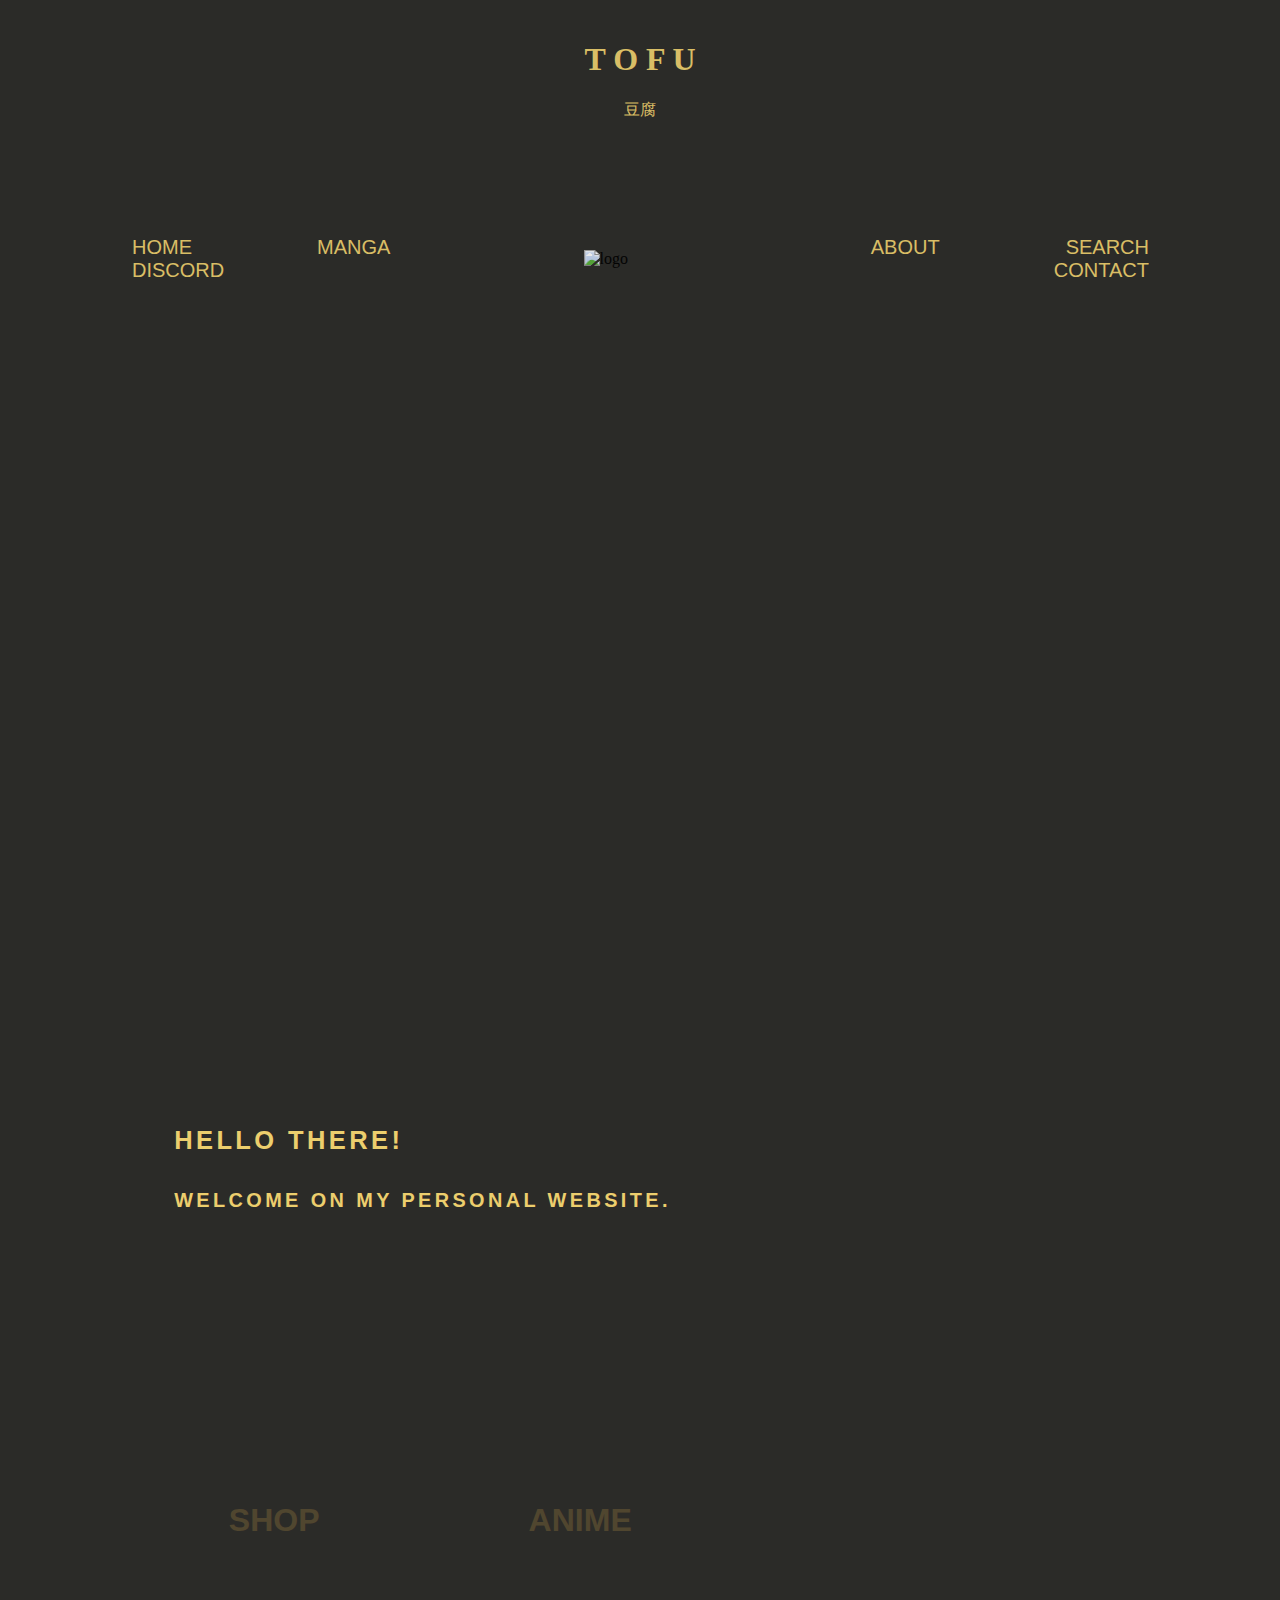
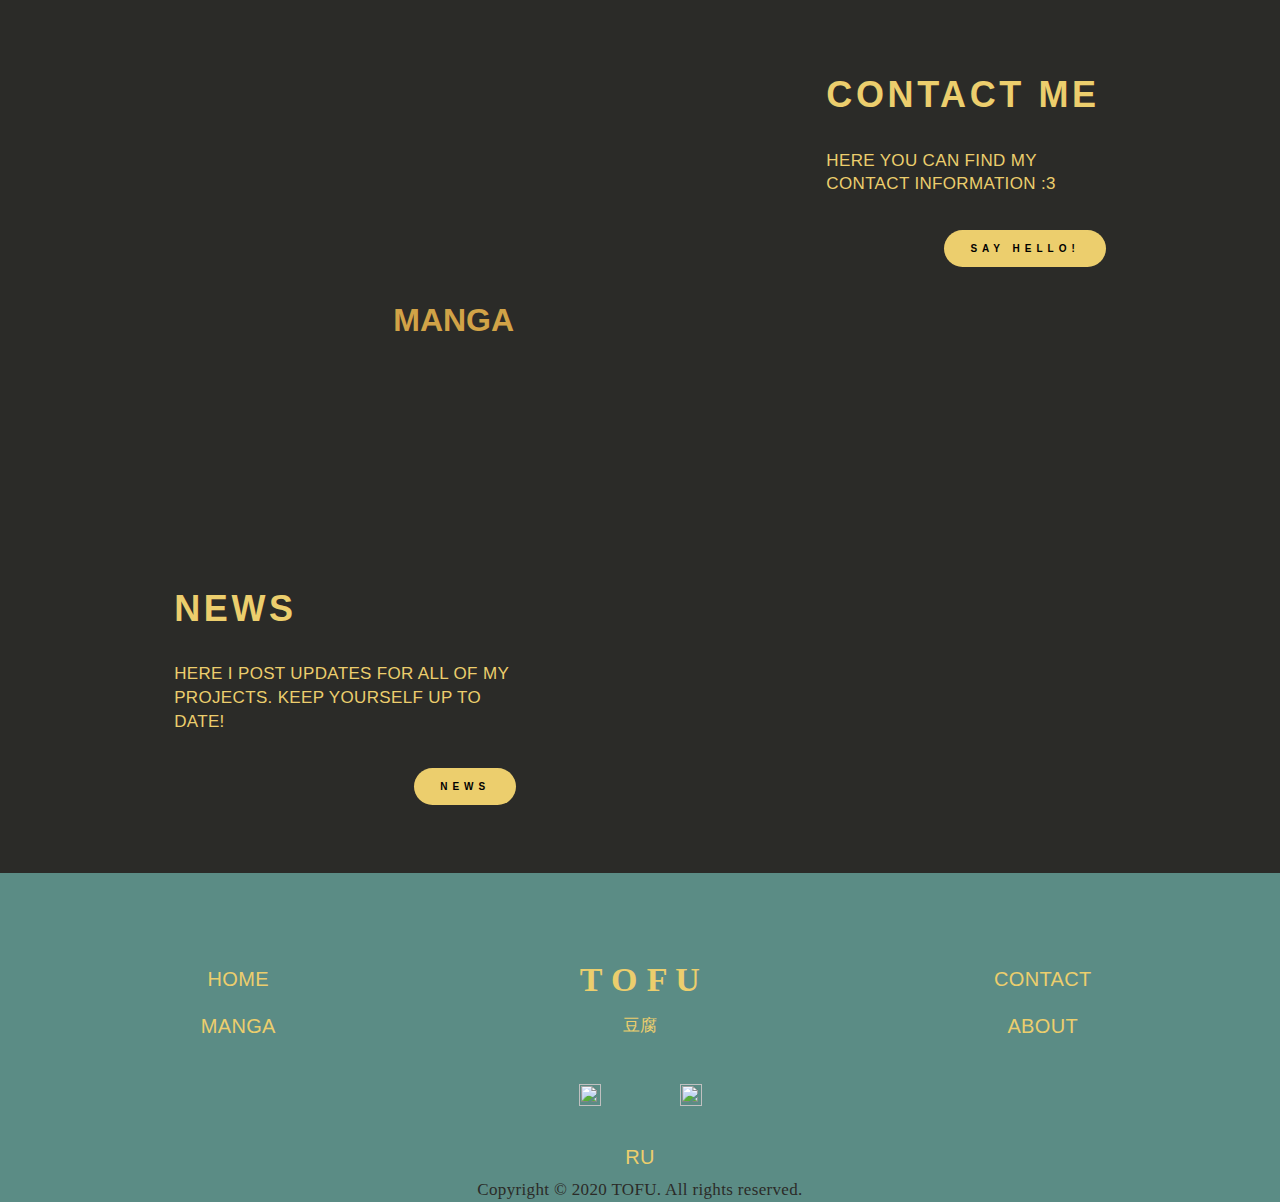
==== index.html @ 50d6ff8f "Add files via upload" ====
<!DOCTYPE html>
<html>
<head>
<meta name="viewport" content="width=device-width, initial-scale=1.0">
<meta http-equiv="content-type" content="text/html; charset=UTF-8">
	<title>tofu</title>
	<link rel="stylesheet" href="styles.css">
</head>
<body>

<div id="mySidebar" class="sidebar">
  <a href="javascript:void(0)" class="closebtn" onclick="closeNav()">&times;</a>
  <a href="#">HOME</a>
  <a href="#">MANGA</a>
  <a href="#">DISCORD</a>
  <a href="#">ABOUT</a>
  <a href="#">SEARCH</a>
</div>


<div class="mobile_nav">
	<div id="main">

	<div class="wrap">
  <button class="openbtn" onclick="openNav()">
  	<div></div>
	<div></div>
	<div></div>
  </button>
  	</div>
	<div class="logo-mobile">
  			<h1 style="margin-top: 0px">T O F U</h1>
			<p style="margin-bottom: 0px">豆腐</p>
		</div>

		<div class="top-right-block"></div>
</div>

<script>

	function openNav() {
	document.getElementById("mySidebar").style.width = "240px";
}

	function closeNav() {
	document.getElementById("mySidebar").style.width = "0";
}
</script>

</div>

<div class="navibar">
	<div class="flex_title">
		<!-- logo title -->
		<div class="logo-title">
	<h1>T O F U</h1>
		<p>豆腐</p>
		</div>
	</div>	

	<header> 
		<nav>
			<ul class="nav_links">
				<div class="nav1">
				<li><a href="#">HOME</a></li>
				<li><a href="#">MANGA</a></li>
				<li><a href="#">DISCORD</a></li>
				</div>
				<img class="logo" src="boi.png" alt="logo">
				<div class="nav2">
				<li><a href="#">ABOUT</a></li>
				<li><a href="#">SEARCH</a></li>
				<li><a href="#">CONTACT</a></li>
				</div>
			</ul>
		</nav>
	</header>

</div>
<div class="page_content">
					<div class="empty_block1">
							&nbsp;
							</div>
	<div class="left_block">
		<div class="greeting">
			<h2> Hello there!</h2>
				<h3>Welcome on my personal website.</h3>
		</div>

			<div class="empty_block2">
			&nbsp;
			</div>

			<div class="thumbnail">
				<div class="thumbnail_1" href="#" target="_blank">
					<h1>SHOP</h1>
				</div>
				<!--Tupoe Govno-->	
				<div class="thumbnail_2" href="#" target="_blank">
					<h1>ANIME</h1>
				</div>
				<a class="thumbnail_3" href="Manga/index.html" target="_blank">
					<h1>MANGA</h1>
				</a>
				<!--Tupogo Govna-->
			</div>

			<div class="empty_block5">
					&nbsp;
			</div>

			<div class="updates">
				<h2> News </h2>
					<p> Here i post updates for all of my projects. Keep yourself up to date! </p>
					<div class="btn">

			<button>news</button>
					</div>
			</div>

	</div>
			<div class="empty_block3">
					&nbsp;
			</div>

	<div class="right_block">
			<iframe src="https://discordapp.com/widget?id=584447614976655401&theme=dark" class="discord"
			width="350" height="500" allowtransparency="true" frameborder="0"></iframe>
		<div class="contact">
			<h2> Contact me </h2>
				<p>Here you can find my contact information :3</p>

			<div class="cta">

			<button>say hello!</button>

			</div>
		</div>
	</div>
					<div class="empty_block4">
							&nbsp;
							</div>
</div>

<footer class="bottom">
	<div class="footer_nav1">
		<div class="footer_nav1-block-content">
			<h3 style="white-space: pre-wrap;"><a href="#">HOME</a>
				<br><a href="#">MANGA</a>
			</h3>
		</div>
	</div>

	<div class="footer_nav2">
		<div class="footer_nav2-block-content">
			<h3 style="white-space: pre-wrap;"><a href="#">CONTACT</a>
				<br><a href="#">ABOUT</a>
			</h3>
		</div>
	</div>

	<div class="footer-logo-container">
		<div class="footer-logo-title">
			<h1>T O F U</h1>
				<p>豆腐</p>
		</div>
	</div>

	<div class="soc_nets">
		<a href="https://twitter.com/rek1ast" target="_blank">
			<img class="twitter" src="twitter-hover.svg">
		</a>
		<a href="https://vk.com/iddvachuyu" target="_blank">
			<img class="vk" src="vk-hover.svg">
		</a>
	</div>
	<a href="indexRU.html" class="lang">RU</a>

	<div class="copyright-column">
		<p> Copyright © 2020 TOFU. All rights reserved.</p>

	
</footer>

</body>
</html>
---- styles.css ----
body, html{
	box-sizing: border-box;
	margin: 0 ;
	padding: 0;
	background-color: #2b2b28;
}

.mobile_nav{
	position: fixed;
	top: 0;
	left: 0;
	width: 100%;
	z-index: 1;
	background-color: #2b2b28;

}

@media screen and (min-width: 800px){
	.mobile_nav{
		display: none;
	}
}

#main{
	padding: 8px 12px;
	display: flex;
}

.openbtn div{
	width: 26px;
	height: 2px;
	background-color: #ecce6d;
	margin-bottom: 6px;
	border-radius: 3px;
}

.logo-mobile{
	padding: 8px;
	display: block;
	color: #ecce6d;
	text-align: center;
	box-sizing: border-box;
	width: 102px;
	min-height: 35px;
	margin-bottom: 0px;
	font-size: 9px;
}

.sidebar {
	height: 100%; /* 100% Full-height */
	width: 0; /* 0 width - change this with JavaScript */
	position: fixed; /* Stay in place */
	z-index: 1001; /* Stay on top */
	top: 0;
	left: 0;
	background-color: #5b8c85; /* Black*/
	overflow-x: hidden; /* Disable horizontal scroll */
	padding-top: 60px; /* Place content 60px from the top */
	transition: 0.7s; /* 0.5 second transition effect to slide in the sidebar */
}

.sidebar a {
	padding: 8px;
	text-decoration: none;
	font-size: 25px;
	color: #ecce6d;
	display: block;
	transition: 0.3s;
}

.sidebar a:hover {
	color: #b0a160;
}
.burger-icon{
	width: 24px;
	height: 18px;
}

.wrap {
	text-align: left;
	display: flex;
	background-color: #2b2b28;
	color: #ecce6d;
	border: none;
	justify-content: flex-start;
	height: 34px;
	margin: auto 0;
	flex:1;
}

.openbtn {
	cursor: pointer;
	background-color: #2b2b28;
	color: #ecce6d;
	padding: 8px;
	border: none;
}

.top-right-block{
	display: flex;
	flex-grow: 1;
	justify-content: flex-end;
}

.openbtn:hover {
  background-color: #434e52;
}

.sidebar .closebtn {
	position: absolute;
	top: 0;
	right: 25px;
	font-size: 36px;
	margin-left: 50px;
}

@media screen and (max-height: 450px) {
	.sidebar {padding-top: 15px;}
	.sidebar a {font-size: 18px;}
}

@media screen and (max-width: 800px){
	header{
		display: none !important;
	}
}

nav{
	width: 100%;
	display: flex;
}

.nav1 {
	max-width: 100%;
	text-align: left;
	flex: 1;
}

.nav1 li, a  {
	font-family: sans-serif;
	font-weight: 500;
	font-size: 16px;
	color: #ecce6d;
	display: inline-flex;
	align-items: center;
	border: 0px solid black;
	margin-left: 30px;
	margin-right: 30px;
	text-align: center;
	text-decoration: none;

}

.nav2{
	text-align: right;
	flex: 1;
}

.nav2 li, a  {
	font-family: sans-serif;
	font-weight: 500;
	font-size: 20px;
	display: ;
	border: 0px solid black;
	margin-left: 30px;
	margin-right: 30px;
	text-align: center;
	text-decoration: none;
	margin-left: 31px;
}


.logo-title {
	color:#ecce6d;
	border: 0px solid black;
	text-align: center;
	box-sizing: border-box;
	padding-top: 20px;
}

@media screen and (max-width: 800px){
	.logo-title{
		display: none;
	}
}

.flex_title {
	display: flex;
	justify-content: center;
}

header{
	border: 0px solid black;
	background-color: transparent;
	justify-content: center;
	align-items: center;
	height: 200px;
	padding-top: 10px;
	margin-top: 20px;
	display: flex;
	
}


ul.nav_links{
	list-style: none;
    margin-top: 0px;
    padding: 0 71px;
    width: 100%;
    align-items: center;

}


.nav_links li{
display: inline-flex;
}

.nav_links li a {
	transition: all 0.2s ease 0s;
}

.nav_links li a:hover {
	color:#b8e994;
}

.nav_links {
	display: flex;
	justify-content: center;
}

.navibar {
	width: 100%;
	border:0px solid black;
	background-image: url("back.jpg");
	height: 1080px;
	background-size: cover;
	opacity: 0.9;
	background-attachment: fixed;
}

@media screen and (max-width: 800px){
	.navibar{
		background-position: center;
	}
}

.logo {
	width: 113px;
	padding: 0px 10px;
	cursor: pointer;
	border-radius: 100px;
}


.page_content {
	box-sizing: border-box;
	padding: 45px 81px;
	margin-left: auto;
	margin-right: auto;
	max-width: 1700px;
	animation: anim-opacity-full 480ms ease-out;
	display: flex;
	position: relative;
}

@media screen and (max-width: 800px){
	.page_content {
		display: block;
		margin:0 auto;
		padding-left: 17px;
		padding-right: 17px;
	}
}

.empty_block1{
	padding: 17px;
	padding-top: 0px;
	position: relative;
	height: 34px;
	visibility: hidden;
	overflow: hidden;
	width: 96.983px;
}

.left_block {
	float: none !important;
	min-width: 50%;
	animation: anim-opacity-full 480ms ease-out;
	display: block;
	
}

@media screen and (max-width: 800px){
	.left_block{
		min-width: 100%;
		margin: 0 auto;
	}
}



/*Hello there!*/
.greeting{
	position: relative;
	height: auto;
	padding-top: 0px;
	padding-bottom: 17px;
	outline: none;
	transition: box-shadow .2s ease-in-out;
	font-family: Arial,Helvetica,sans-serif;
	font-size: 17px;
	font-weight: 600;
	font-style: normal;
	color: #ecce6d;
	letter-spacing: .2em;
	line-height: 1.8em;
	text-transform: uppercase;
}

@media screen and (max-width: 800px){
	.greeting{
		min-width: 300px;
		hyphens: auto;
		text-align: center;
	}
}

.greeting h2{
	border: 0px solid black;
	margin-bottom: 29.8833px;
	margin-top: 0px;
}

.greeting h3{
	border: 0px solid black;
	margin-top: 15px;
	display: flex;
}

 @media screen and (max-width: 800px){
 	.greeting h3{
 		display: block;
 	}
 }

.empty_block2{
	padding: 17px;
	position: relative;
	height: 34px;
	width: 25%;
	display: flex;
}

.thumbnail {
	font-family: Arial,Helvetica,sans-serif;
	display: flex;
	flex-direction: row;
	flex-wrap: wrap;
	position: relative;
}

@media screen and (max-width: 800px){

	.thumbnail{
		display: block;
		margin: 0 auto;
		
	}
}

.thumbnail_1 {
	width: 200px;
	height: 400px;
	margin-left: 0px !important;
	margin-right: auto;
	background-image: url(shop.jpg);
	background-size: cover;
	box-sizing: border-box;
	opacity: 0.2;
	display: flex;
	justify-content: center;
	align-items: center;
	cursor: pointer;
	color: #e3b04b;
	transition: all 0.3s ease 0s;
	border-radius: 10px;
}

@media screen and (max-width: 800px){
	.thumbnail_1{
		margin-left: auto !important;
	}
}

.thumbnai_1 h1{
	display: flex;
	justify-content: center;
}

/*.thumbnail_1:hover {
	transform:translateZ(0) scale(1.02);
 	box-shadow:0 7px 12px -3px #434e52;
 	opacity: 0.1;
}*/

.thumbnail_2 {
	width: 200px;
	height: 400px;
	background-image: url(anime2.jpg);
	background-size: cover;
	opacity: 0.2;
	display: flex;
	justify-content: center;
	align-items: center;
	cursor: pointer;
	color: #e3b04b;
	transition: all 0.3s ease 0s;
	border-radius: 10px;
	margin-left: auto;
	margin-right: auto;
	
}

/*.thumbnail_2:hover {
	transform:translateZ(0) scale(1.02);
 	box-shadow:0 7px 12px -3px #434e52;
 	opacity: 0.7;
}*/

.thumbnail_3 {
	width: 200px;
	height: 400px;
	background-image: url(manga.jpg);
	background-size: cover;
	opacity: 0.9;
	display: flex;
	justify-content: center;
	align-items: center;
	cursor: pointer;
	color: #e3b04b;
	transition: all 0.3s ease 0s;
	border-radius: 10px;
	margin-left: auto;
	margin-right: auto;
}

.thumbnail_3:hover {
	transform:translateZ(0) scale(1.02);
 	box-shadow:0 7px 12px -3px #434e52;
 	opacity: 0.7;
}

.thumbnail_3 h1{
	font-size: 32px;
}

@media screen and (max-width: 800px){
	.thumbnail_2, .thumbnail_3{
		margin-top: 10px;
	}
}


.updates {
	border:0px solid black;
	padding:17px;
	padding-left: 0px;
	max-width:359px;
	color: #ecce6d;
	text-transform: uppercase;
	transition: box-shadow .2s ease-in-out;
	position: relative;
	height: auto;
	outline: none;
}

@media screen and (max-width: 800px){
	.updates{
		text-align: center;
		padding-right: 0px;
		margin: 0 auto;
	}
}

.updates h2{
	font-family: Arial,Helvetica,sans-serif;
	font-weight: 700;
	font-style: normal;
	font-size: 36px;
	letter-spacing: .1em;
	line-height: 1.3em;
	max-width: 752px;
	text-transform: uppercase;
}

.updates p{
	font-family: Arial,Helvetica,sans-serif;;
	font-weight: 300;
	font-style: normal;
	font-size: 17px;
	letter-spacing: .02em;
	line-height: 1.4em;
	text-decoration: none;
}

.btn button {
	font-family: sans-serif;
	font-size: 10px;
	font-weight: 700;
	font-style: normal;
	text-transform: uppercase;
	letter-spacing: .5em;
	background-color: #ecce6d;
	text-decoration: none;
	padding:13px 26px;
	cursor: pointer;
	border: 0px solid black;
	border-radius: 20px;
	transition: all 0.3s ease 0s;
}

.btn button:hover {
	background-color: #b0a160;
}

.btn{
	padding:17px;
	font-family: Source Sans Pro;
	font-weight: 300;
	font-style: normal;
	font-size: 17px;
	letter-spacing: .02em;
	line-height: 1.4em;
	text-transform: none;
	max-width:359px;
	height: 43px;
	float: right;
}

@media screen and (max-width: 800px){
	.btn{
		float: none;
	}
}

.empty_block3{
	padding: 17px;
	padding-top: 0px;
	position: relative;
	height: 34px;
	visibility: hidden;
	overflow: hidden;
	width: 96.983px;
}

.right_block {
	min-width:25%;
	animation: anim-opacity-full 480ms ease-out;
	display: block;

}

@media screen and (max-width: 800px){
	.right_block {
		min-width: 100%;
		margin: 0 auto;
	}
}

/*contact me*/
.contact {
	border:0px solid black;
	max-width:350px;
	color: #ecce6d;
	margin: 0px auto;
	margin-right: 0px;
	text-transform: uppercase;
	transition: box-shadow .2s ease-in-out;
	position: relative;
	height: auto;
	outline: none;
}

@media screen and (max-width: 800px){
	.contact{
	display: block;
	text-align: center;
	margin-right: auto;
	}
}

.contact h2{
	font-family: Arial,Helvetica,sans-serif;
	font-weight: 700;
	font-style: normal;
	font-size: 36px;
	letter-spacing: .1em;
	line-height: 1.3em;
	text-transform: uppercase;
}

.contact p{
	font-family: Arial,Helvetica,sans-serif;;
	font-weight: 300;
	font-style: normal;
	font-size: 17px;
	letter-spacing: .02em;
	line-height: 1.4em;
	text-decoration: none;
}

.cta button {
	font-family: sans-serif;
	font-size: 10px;
	font-weight: 700;
	font-style: normal;
	text-transform: uppercase;
	letter-spacing: .5em;
	background-color: #ecce6d;
	text-decoration: none;
	padding:13px 26px;
	cursor: pointer;
	border: 0px solid black;
	border-radius: 20px;
	transition: all 0.3s ease 0s;
	
}

.cta button:hover {
	background-color: #b0a160;
}

.cta{
	padding:17px;
	padding-right: 0px;
	font-family: Source Sans Pro;
	font-weight: 300;
	font-style: normal;
	font-size: 17px;
	letter-spacing: .02em;
	line-height: 1.4em;
	text-transform: none;
	max-width:359px;
	height: 43px;
	float: right;
}

@media screen and (max-width: 800px){
	.cta{
		float: none;
		padding-right: 17px;
	}
}

/*ds wiget*/
.discord{
	padding-bottom: 17px;
	display: block;
	margin: 0 auto;
	margin-right: 0px;
}

@media screen and (max-width: 800px){
	.discord{
		display: block;
		padding: 0px;
		margin: 0 auto;
		max-width: 300px;
	}
}

.empty_block4{
	padding: 17px;
	padding-top: 0px;
	position: relative;
	height: 34px;
	visibility: hidden;
	overflow: hidden;
	width: 96.983px;
}

.bottom{
	border: 0px solid black;
	font-family: Source Sans Pro;
	font-weight: 300;
	font-style: normal;
	text-decoration: none;
	font-size: 17px;
	letter-spacing: .02em;
	line-height: 1.4em;
	text-transform: none;
	padding: 75px 81px;
	padding-bottom: unset;
	margin: 0 auto;
	min-height: 200px;
	background-color: #5b8c85;
	display: block;
}

.footer_nav1{
	border: 0px solid black;
	width: 25%;
	height: 100%;
	float: left;
	padding: 0px 17px 0px 17px;

}

@media screen and (max-width: 800px){
	.footer_nav1{
		float: none;
		width: auto;
	}
}

.footer_nav2{
	justify-content: center;
	border: 0px solid black;
	width: 25%;
	height: 100%;
	float: right;
	padding: 0px 17px 0px 17px;
}

@media screen and (max-width: 800px){
	.footer_nav2{
		float: none;
		width: auto;
	}
}

.footer_nav1-block-content{
	border: 0px solid black;
	display: flex;
	justify-content: center;
	text-align: center;
	transition: all 0.2s ease 0s;
}

.footer_nav2-block-content{
	border: 0px solid black;
	display: flex;
	text-align: center;
	justify-content: center;
	transition: all 0.2s ease 0s;
	
}

.footer_nav1-block-content a:hover{
	opacity: 0.8;
}

.footer_nav2-block-content a:hover{
	opacity: 0.8;
}


.footer-logo-container{
	border: 0px solid black;
	display: flex;
	position: center;
	padding-left: 17px;
	padding-right: 17px;
	justify-content: center;
	height: 136px;
}

.footer-logo-title{
	border: 0px solid black;
	text-align: center;
	min-width:120px;
	box-sizing: border-box;
	color: #ecce6d;
	height:126px;
}

.footer-logo-title h1{
	margin-top: 20px;	
}

.soc_nets{
	display: flex;
	width: 100%;
	align-items: center;
	justify-content: center;
	margin-bottom: 40px;
}

.vk{
	margin-left: 18.4px;
	width: 22px;
	height: 22px;
	cursor: pointer;
	transition: all 0.3s ease 0s;
}

.vk:hover{
	opacity: 0.5;
	}

.twitter{
	width: 22px;
	height: 22px;
	cursor: pointer;
	transition: all 0.3s ease 0s;

}

.twitter:hover{
	opacity: 0.5;
}

.lang{
	max-width: 100%;
	height: 15px;
	cursor: pointer;
	transition: all 0.3s ease 0s;
	display: block;
	margin: 0px;
}

.lang:hover{
	opacity: 0.5;
}

.copyright-column p{
	margin-bottom: 0px !important;
	text-align: center;
	color: #2b2b28;
}
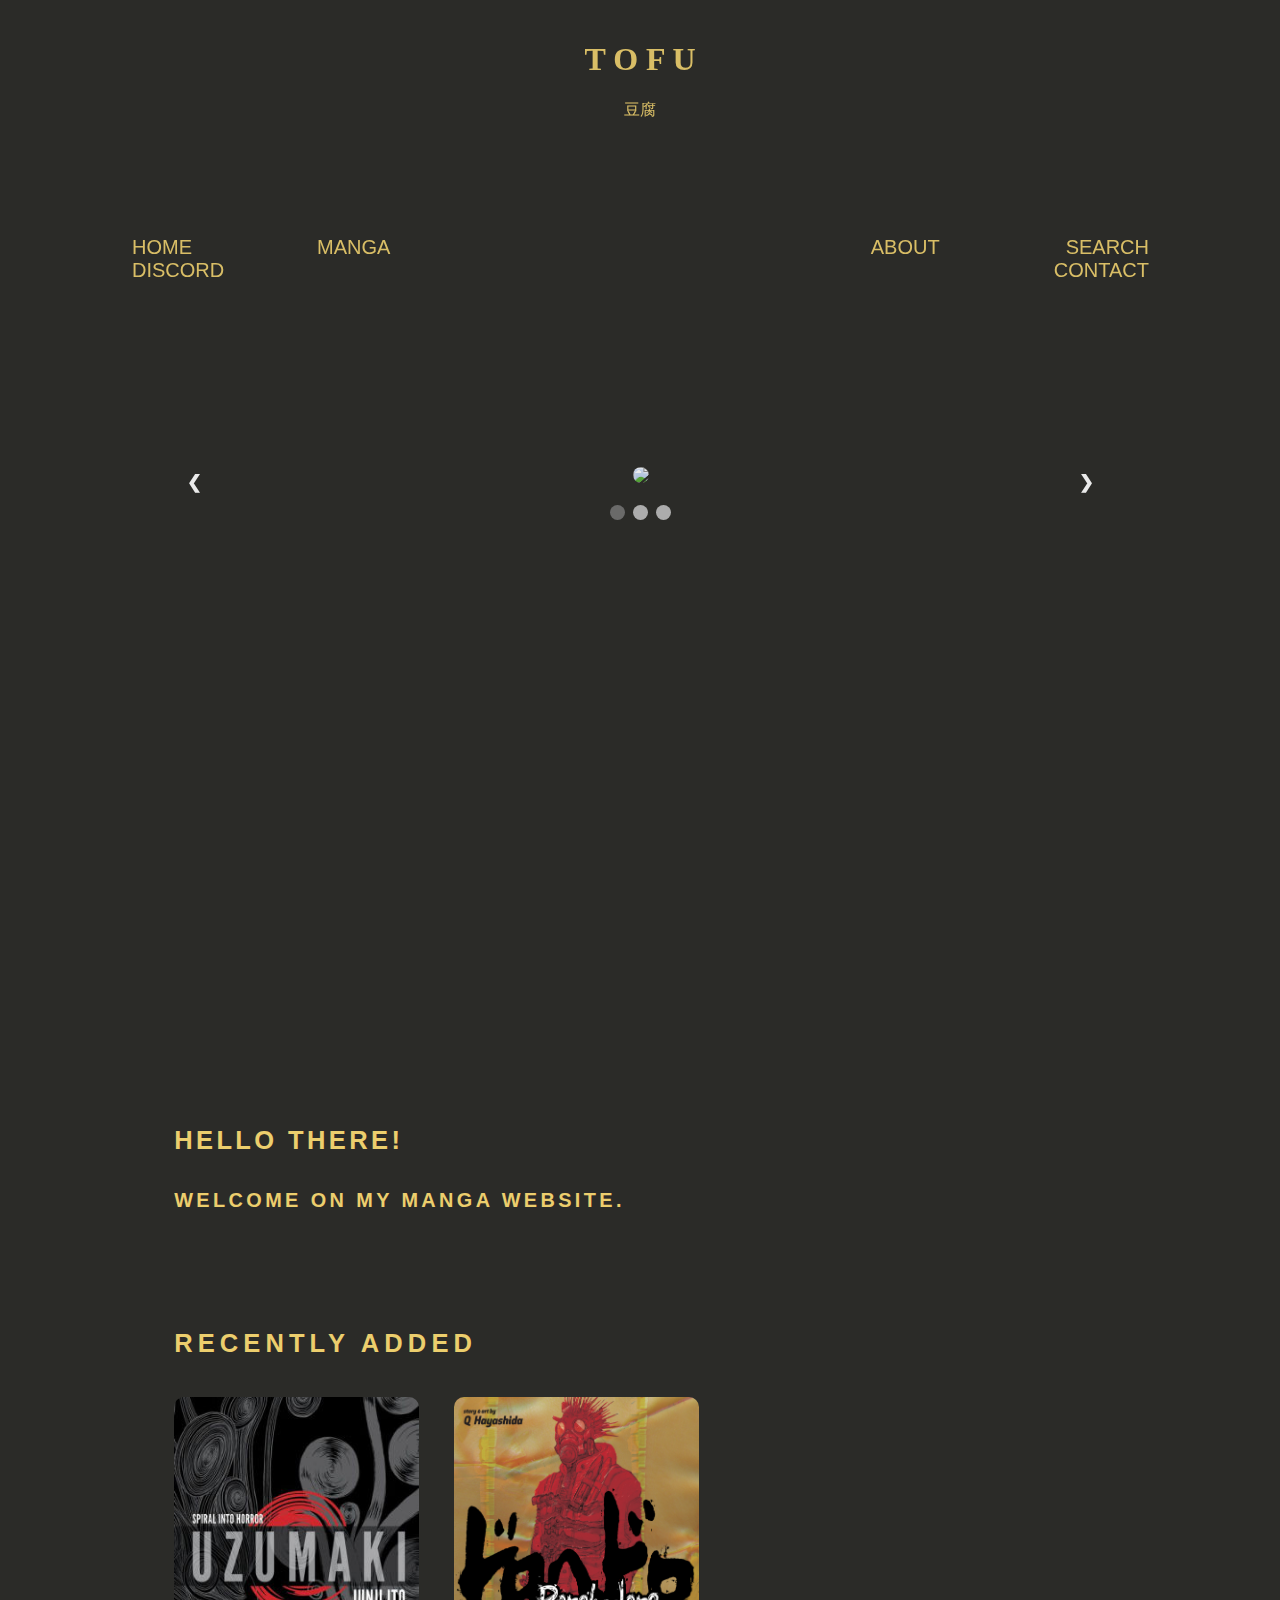
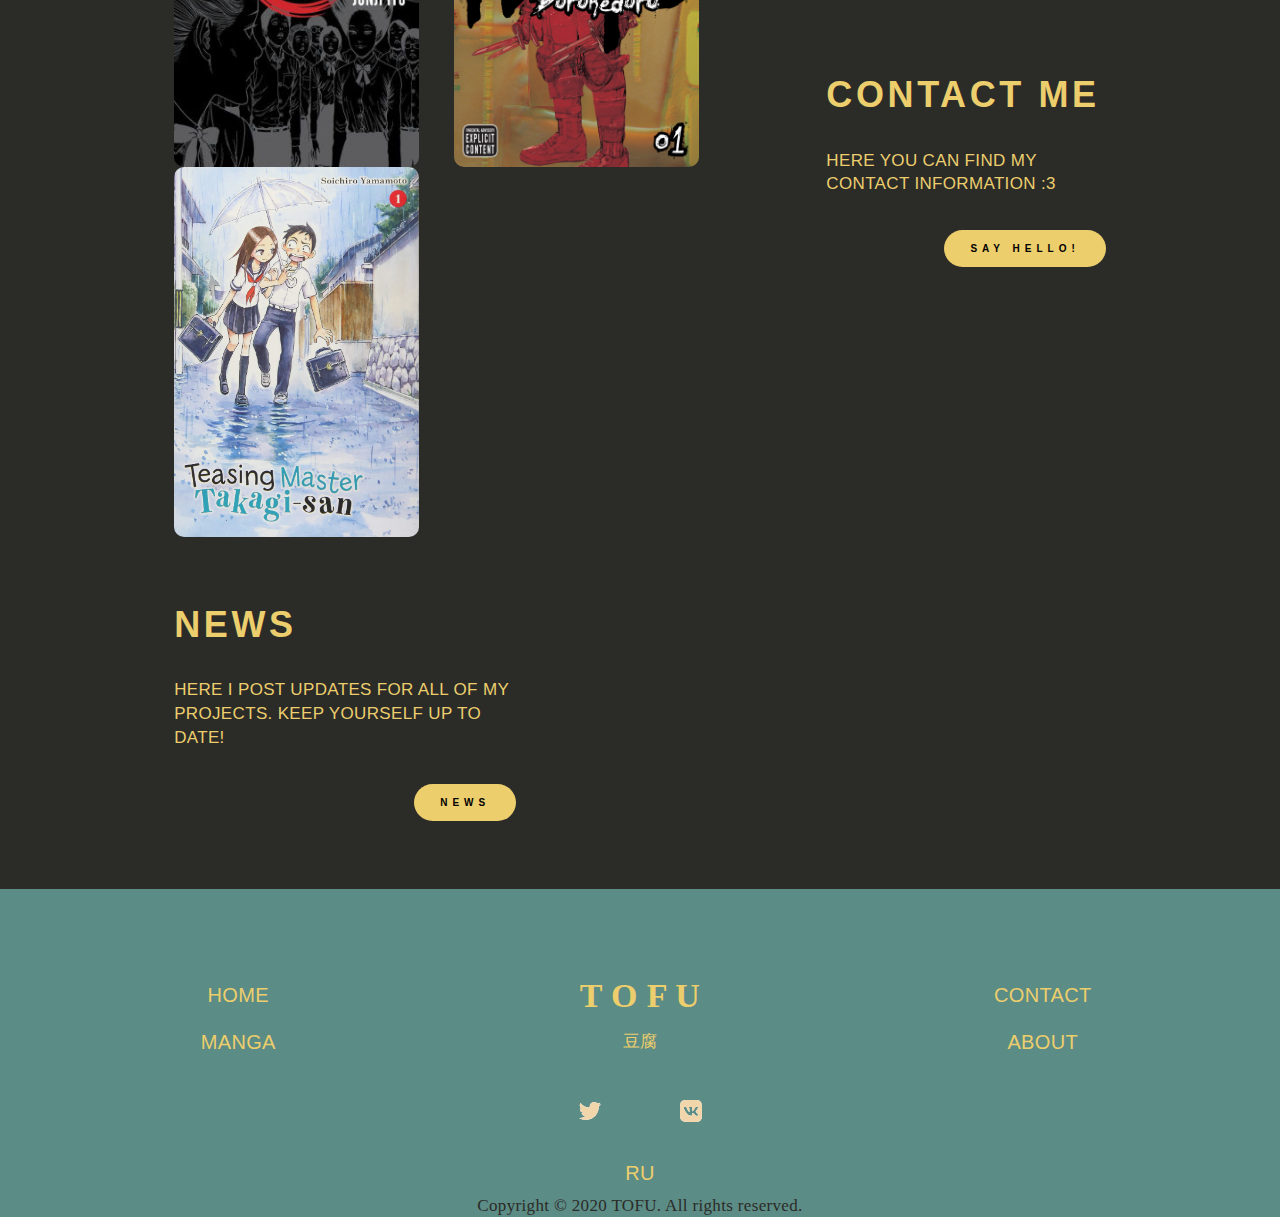
==== commit 51c43964: "Add files via upload" ====
--- a/index.html
+++ b/index.html
@@ -51,11 +51,11 @@
 
 <div class="navibar">
 	<div class="flex_title">
-		<!-- logo title -->
 		<div class="logo-title">
-	<h1>T O F U</h1>
-		<p>豆腐</p>
-		</div>
+					<h1 style="font-size: 32px;">T O F U</h1>
+						<p>豆腐</p>
+				</div>
+				<!-- logo title -->
 	</div>	
 
 	<header> 
@@ -64,9 +64,10 @@
 				<div class="nav1">
 				<li><a href="#">HOME</a></li>
 				<li><a href="#">MANGA</a></li>
-				<li><a href="#">DISCORD</a></li>
+				<li><a href="https://discord.gg/WX7BCY6">DISCORD</a></li>
 				</div>
-				<img class="logo" src="boi.png" alt="logo">
+				
+				<!--<img class="logo" src="boi.png" alt="logo">-->
 				<div class="nav2">
 				<li><a href="#">ABOUT</a></li>
 				<li><a href="#">SEARCH</a></li>
@@ -76,6 +77,34 @@
 		</nav>
 	</header>
 
+			<div class="slideshow-container">
+
+  <!-- Full-width images with number and caption text -->
+  <div class="mySlides fade">
+    <a href="#"><img src="akira.jpg" style="width:100%"></a>
+  </div>
+
+  <div class="mySlides fade">
+    <a href="/Manga/Dorohedoro Vol-1/"><img src="doro.jpg" style="width:100%"></a>
+  </div>
+
+  <div class="mySlides fade">
+    <a href="#"><img src="takagi.jpg" style="width:100%"></a>
+  </div>
+
+  <!-- Next and previous buttons -->
+  <a class="prev" onclick="plusSlides(-1)">&#10094;</a>
+  <a class="next" onclick="plusSlides(1)">&#10095;</a>
+</div>
+<br>
+
+<!-- The dots -->
+<div style="text-align:center">
+  <span class="dot" onclick="currentSlide(1)"></span>
+  <span class="dot" onclick="currentSlide(2)"></span>
+  <span class="dot" onclick="currentSlide(3)"></span>
+</div>
+
 </div>
 <div class="page_content">
 					<div class="empty_block1">
@@ -84,24 +113,29 @@
 	<div class="left_block">
 		<div class="greeting">
 			<h2> Hello there!</h2>
-				<h3>Welcome on my personal website.</h3>
+				<h3>Welcome on my manga website.</h3>
 		</div>
 
 			<div class="empty_block2">
 			&nbsp;
 			</div>
 
+			<h2 class="recent_update"> Recently added </h2>
+
 			<div class="thumbnail">
-				<div class="thumbnail_1" href="#" target="_blank">
-					<h1>SHOP</h1>
-				</div>
+				<a class="thumbnail_new" href="#" target="_blank">
+					<img class="thumbnail_new" src="new/new1.jpg">
+				</a>
+
 				<!--Tupoe Govno-->	
-				<div class="thumbnail_2" href="#" target="_blank">
-					<h1>ANIME</h1>
-				</div>
-				<a class="thumbnail_3" href="Manga/index.html" target="_blank">
-					<h1>MANGA</h1>
+				<a class="thumbnail_new" href="#" target="_blank">
+					<img class="thumbnail_new" src="new/new2.jpg">
 				</a>
+		
+				<a class="thumbnail_new" href="#" target="_blank">
+					<img class="thumbnail_new" src="new/new3.jpg">
+				</a>
+				
 				<!--Tupogo Govna-->
 			</div>
 
@@ -183,4 +217,5 @@
 </footer>
 
 </body>
-</html>+</html>
+<script src="slideshow.js"></script>--- a/styles.css
+++ b/styles.css
@@ -176,6 +176,7 @@
 	text-align: center;
 	box-sizing: border-box;
 	padding-top: 20px;
+
 }
 
 @media screen and (max-width: 800px){
@@ -242,6 +243,97 @@
 @media screen and (max-width: 800px){
 	.navibar{
 		background-position: center;
+		max-height: 800px;
+	}
+}
+
+/* Slideshow container */
+.slideshow-container {
+  max-width: 1000px;
+  position: relative;
+  margin: auto;
+  margin-top: 100px;
+  display: flex;
+
+}
+
+.mySlides img {
+	border-radius: 30px;
+	cursor: pointer;
+}
+
+/* Hide the images by default */
+.mySlides {
+  display: none;
+  max-width: 800px;
+  margin: 0 auto;
+  border-radius: 10px;
+}
+
+/* Next & previous buttons */
+.prev, .next {
+  cursor: pointer;
+  position: absolute;
+  top: 50%;
+  width: auto;
+  margin-top: -22px;
+  padding: 16px;
+  color: white;
+  font-weight: bold;
+  font-size: 18px;
+  transition: 0.6s ease;
+  border-radius: 0 3px 3px 0;
+  user-select: none;
+}
+
+/* Position the "next button" to the right */
+.next {
+  right: 0;
+  border-radius: 3px 0 0 3px;
+}
+
+/* On hover, add a black background color with a little bit see-through */
+.prev:hover, .next:hover {
+  background-color: rgba(0,0,0,0.8);
+}
+
+/* The dots/bullets/indicators */
+.dot {
+  cursor: pointer;
+  height: 15px;
+  width: 15px;
+  margin: 0 2px;
+  background-color: #bbb;
+  border-radius: 50%;
+  display: inline-block;
+  transition: background-color 0.6s ease;
+}
+
+.active, .dot:hover {
+  background-color: #717171;
+}
+
+/* Fading animation */
+.fade {
+  -webkit-animation-name: fade;
+  -webkit-animation-duration: 1.5s;
+  animation-name: fade;
+  animation-duration: 1.5s;
+}
+
+@-webkit-keyframes fade {
+  from {opacity: .4}
+  to {opacity: 1}
+}
+
+@keyframes fade {
+  from {opacity: .4}
+  to {opacity: 1}
+}
+
+@media screen and (max-width: 800px){
+	.slideshow-container{
+		margin-top: 290px;
 	}
 }
 
@@ -344,6 +436,27 @@
  	}
  }
 
+ .recent_update{
+ 	margin-bottom: 29.8833px;
+	margin-top: 0px;
+	font-family: Arial,Helvetica,sans-serif;
+	font-size: 25.5px;
+	font-weight: 600;
+	font-style: normal;
+	color: #ecce6d;
+	letter-spacing: .2em;
+	line-height: 1.8em;
+	text-transform: uppercase;
+
+ }
+
+ @media screen and (max-width: 800px){
+ 	.recent_update{
+ 		display: flex;
+ 		justify-content: center;
+ 	}
+ }
+
 .empty_block2{
 	padding: 17px;
 	position: relative;
@@ -369,15 +482,13 @@
 	}
 }
 
-.thumbnail_1 {
-	width: 200px;
-	height: 400px;
+.thumbnail_new {
+	width: 245px;
+	height: 370px;
 	margin-left: 0px !important;
 	margin-right: auto;
-	background-image: url(shop.jpg);
 	background-size: cover;
 	box-sizing: border-box;
-	opacity: 0.2;
 	display: flex;
 	justify-content: center;
 	align-items: center;
@@ -388,79 +499,16 @@
 }
 
 @media screen and (max-width: 800px){
-	.thumbnail_1{
+	.thumbnail_new{
 		margin-left: auto !important;
-	}
-}
-
-.thumbnai_1 h1{
-	display: flex;
-	justify-content: center;
-}
-
-/*.thumbnail_1:hover {
+		margin-top: 30px;
+	}
+}
+
+.thumbnail_new:hover {
 	transform:translateZ(0) scale(1.02);
  	box-shadow:0 7px 12px -3px #434e52;
- 	opacity: 0.1;
-}*/
-
-.thumbnail_2 {
-	width: 200px;
-	height: 400px;
-	background-image: url(anime2.jpg);
-	background-size: cover;
-	opacity: 0.2;
-	display: flex;
-	justify-content: center;
-	align-items: center;
-	cursor: pointer;
-	color: #e3b04b;
-	transition: all 0.3s ease 0s;
-	border-radius: 10px;
-	margin-left: auto;
-	margin-right: auto;
-	
-}
-
-/*.thumbnail_2:hover {
-	transform:translateZ(0) scale(1.02);
- 	box-shadow:0 7px 12px -3px #434e52;
- 	opacity: 0.7;
-}*/
-
-.thumbnail_3 {
-	width: 200px;
-	height: 400px;
-	background-image: url(manga.jpg);
-	background-size: cover;
-	opacity: 0.9;
-	display: flex;
-	justify-content: center;
-	align-items: center;
-	cursor: pointer;
-	color: #e3b04b;
-	transition: all 0.3s ease 0s;
-	border-radius: 10px;
-	margin-left: auto;
-	margin-right: auto;
-}
-
-.thumbnail_3:hover {
-	transform:translateZ(0) scale(1.02);
- 	box-shadow:0 7px 12px -3px #434e52;
- 	opacity: 0.7;
-}
-
-.thumbnail_3 h1{
-	font-size: 32px;
-}
-
-@media screen and (max-width: 800px){
-	.thumbnail_2, .thumbnail_3{
-		margin-top: 10px;
-	}
-}
-
+}
 
 .updates {
 	border:0px solid black;
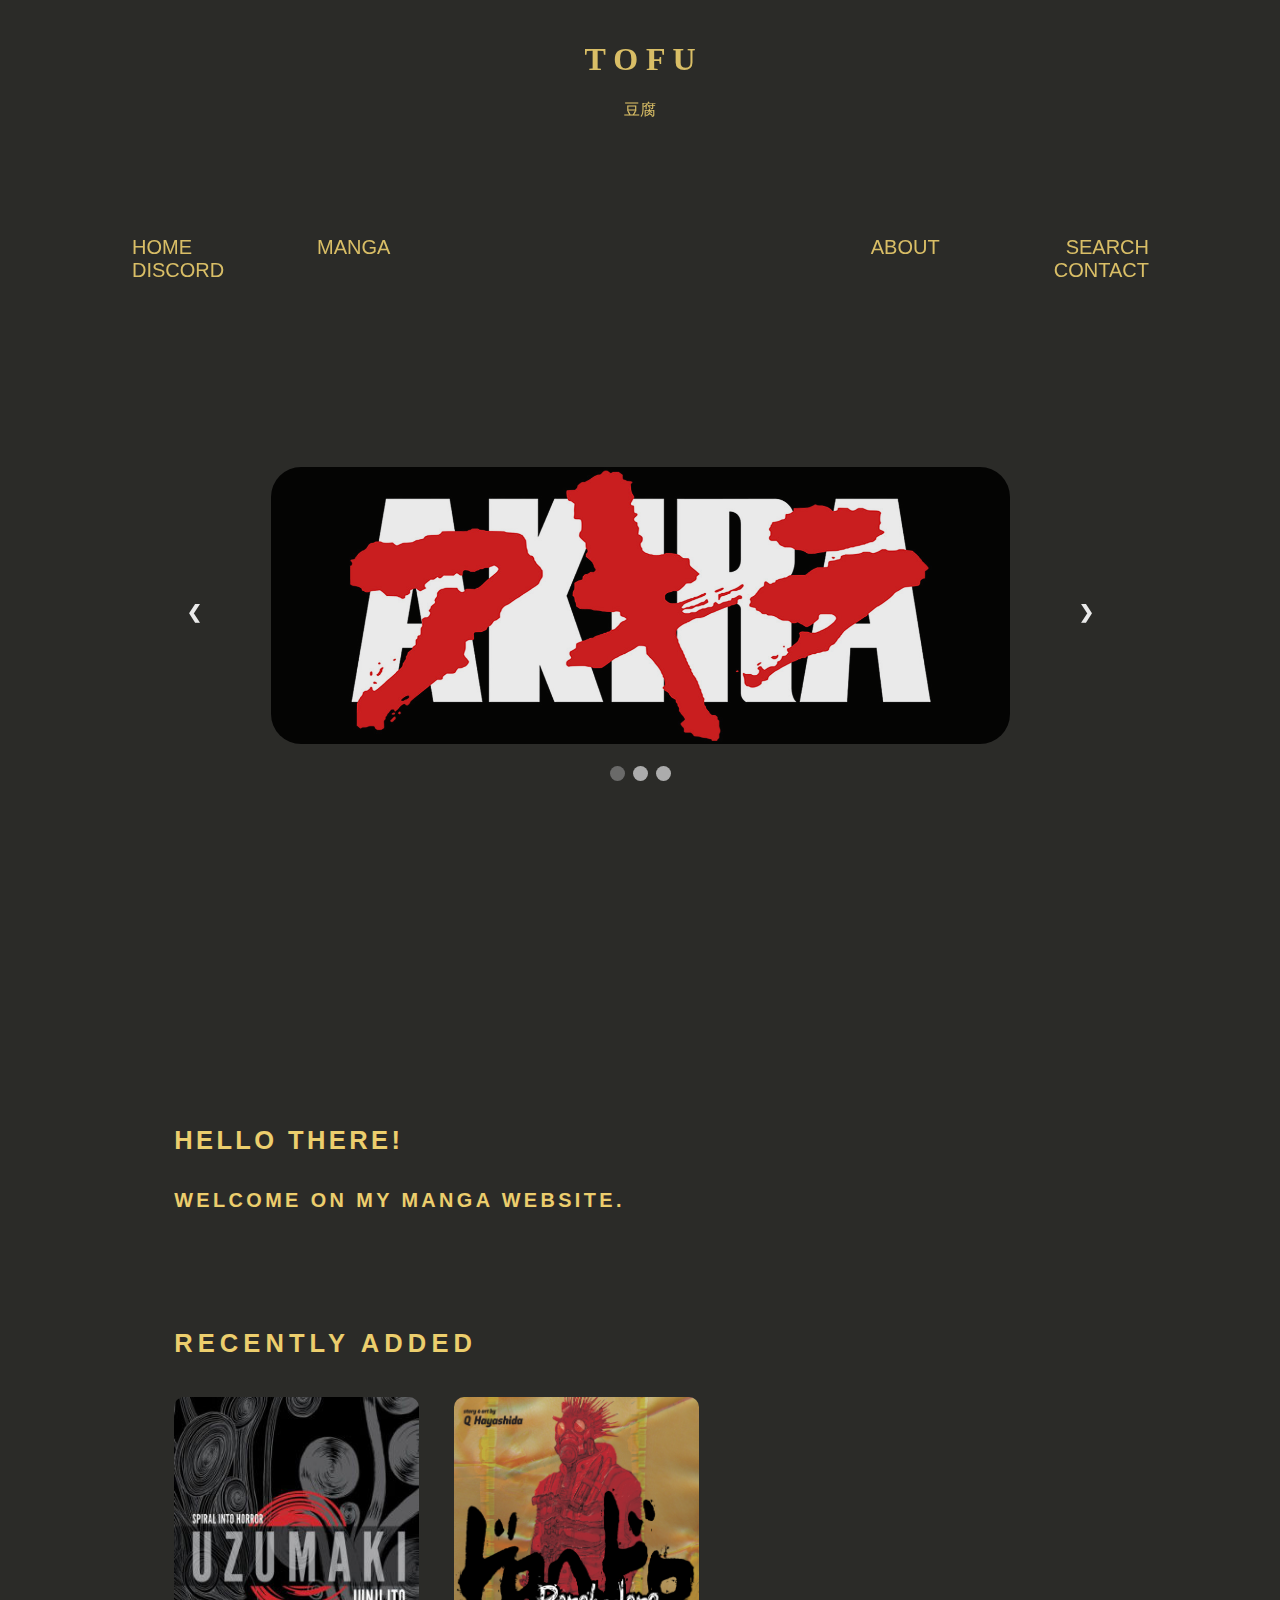
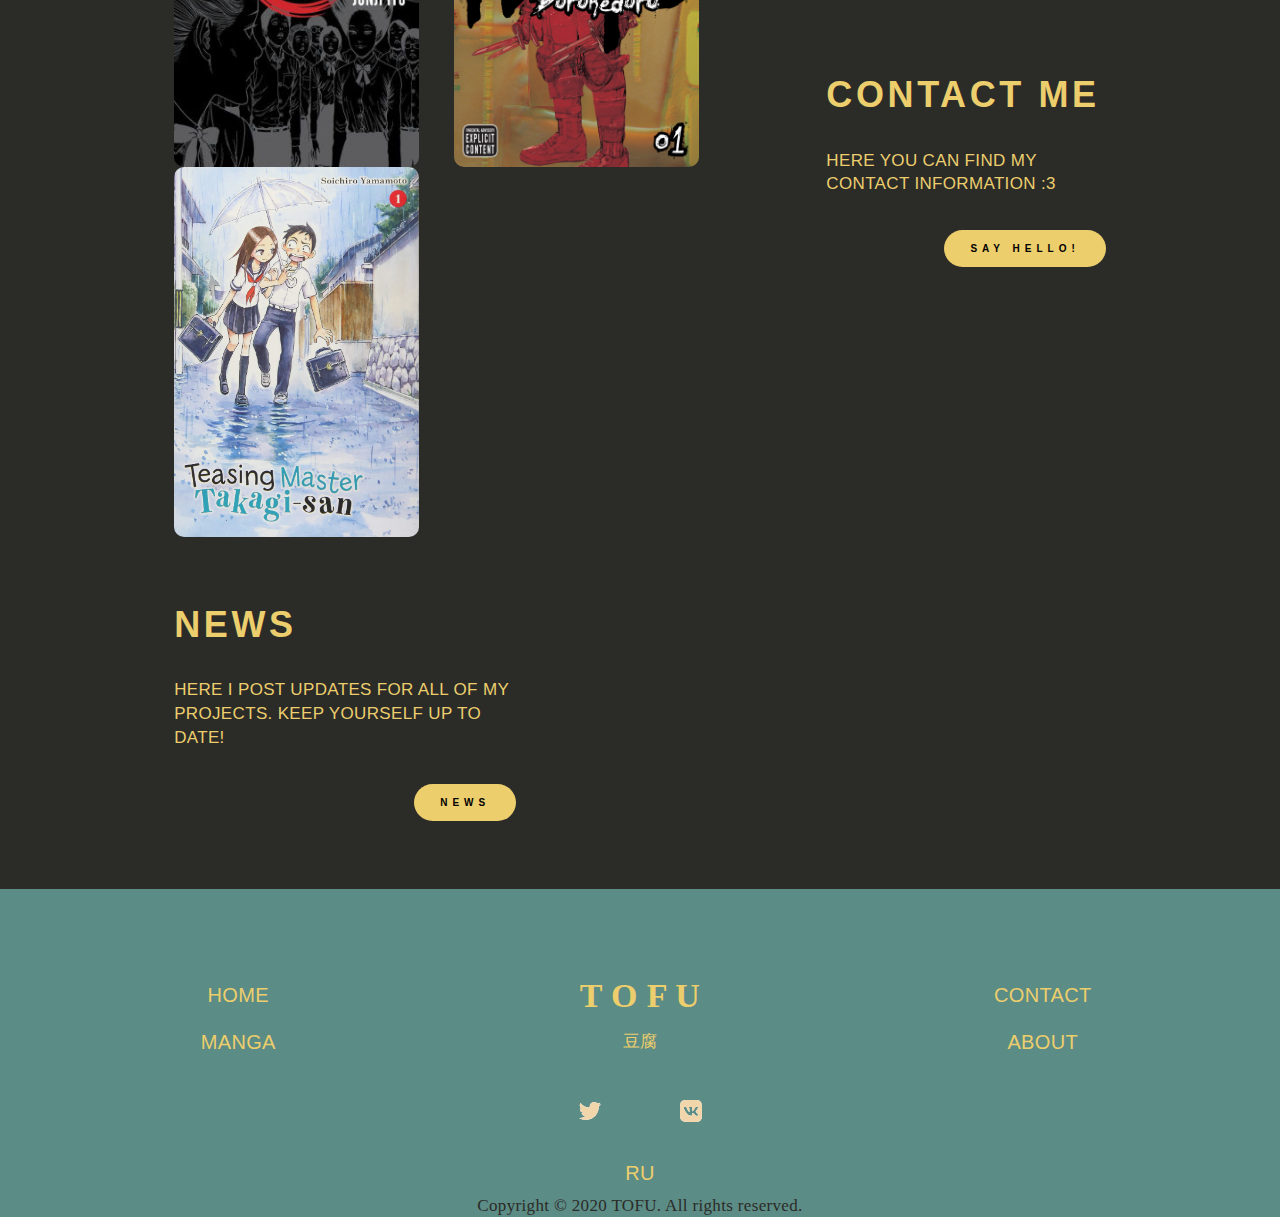
==== commit 69cdd0a3: "Add files via upload" ====
--- a/index.html
+++ b/index.html
@@ -81,15 +81,15 @@
 
   <!-- Full-width images with number and caption text -->
   <div class="mySlides fade">
-    <a href="#"><img src="akira.jpg" style="width:100%"></a>
+    <a href="#"><img src="thumbnail/akira.jpg" style="width:100%"></a>
   </div>
 
   <div class="mySlides fade">
-    <a href="/Manga/Dorohedoro Vol-1/"><img src="doro.jpg" style="width:100%"></a>
+    <a href="/Manga/Dorohedoro Vol-1/"><img src="thumbnail/doro.jpg" style="width:100%"></a>
   </div>
 
   <div class="mySlides fade">
-    <a href="#"><img src="takagi.jpg" style="width:100%"></a>
+    <a href="#"><img src="thumbnail/takagi.jpg" style="width:100%"></a>
   </div>
 
   <!-- Next and previous buttons -->
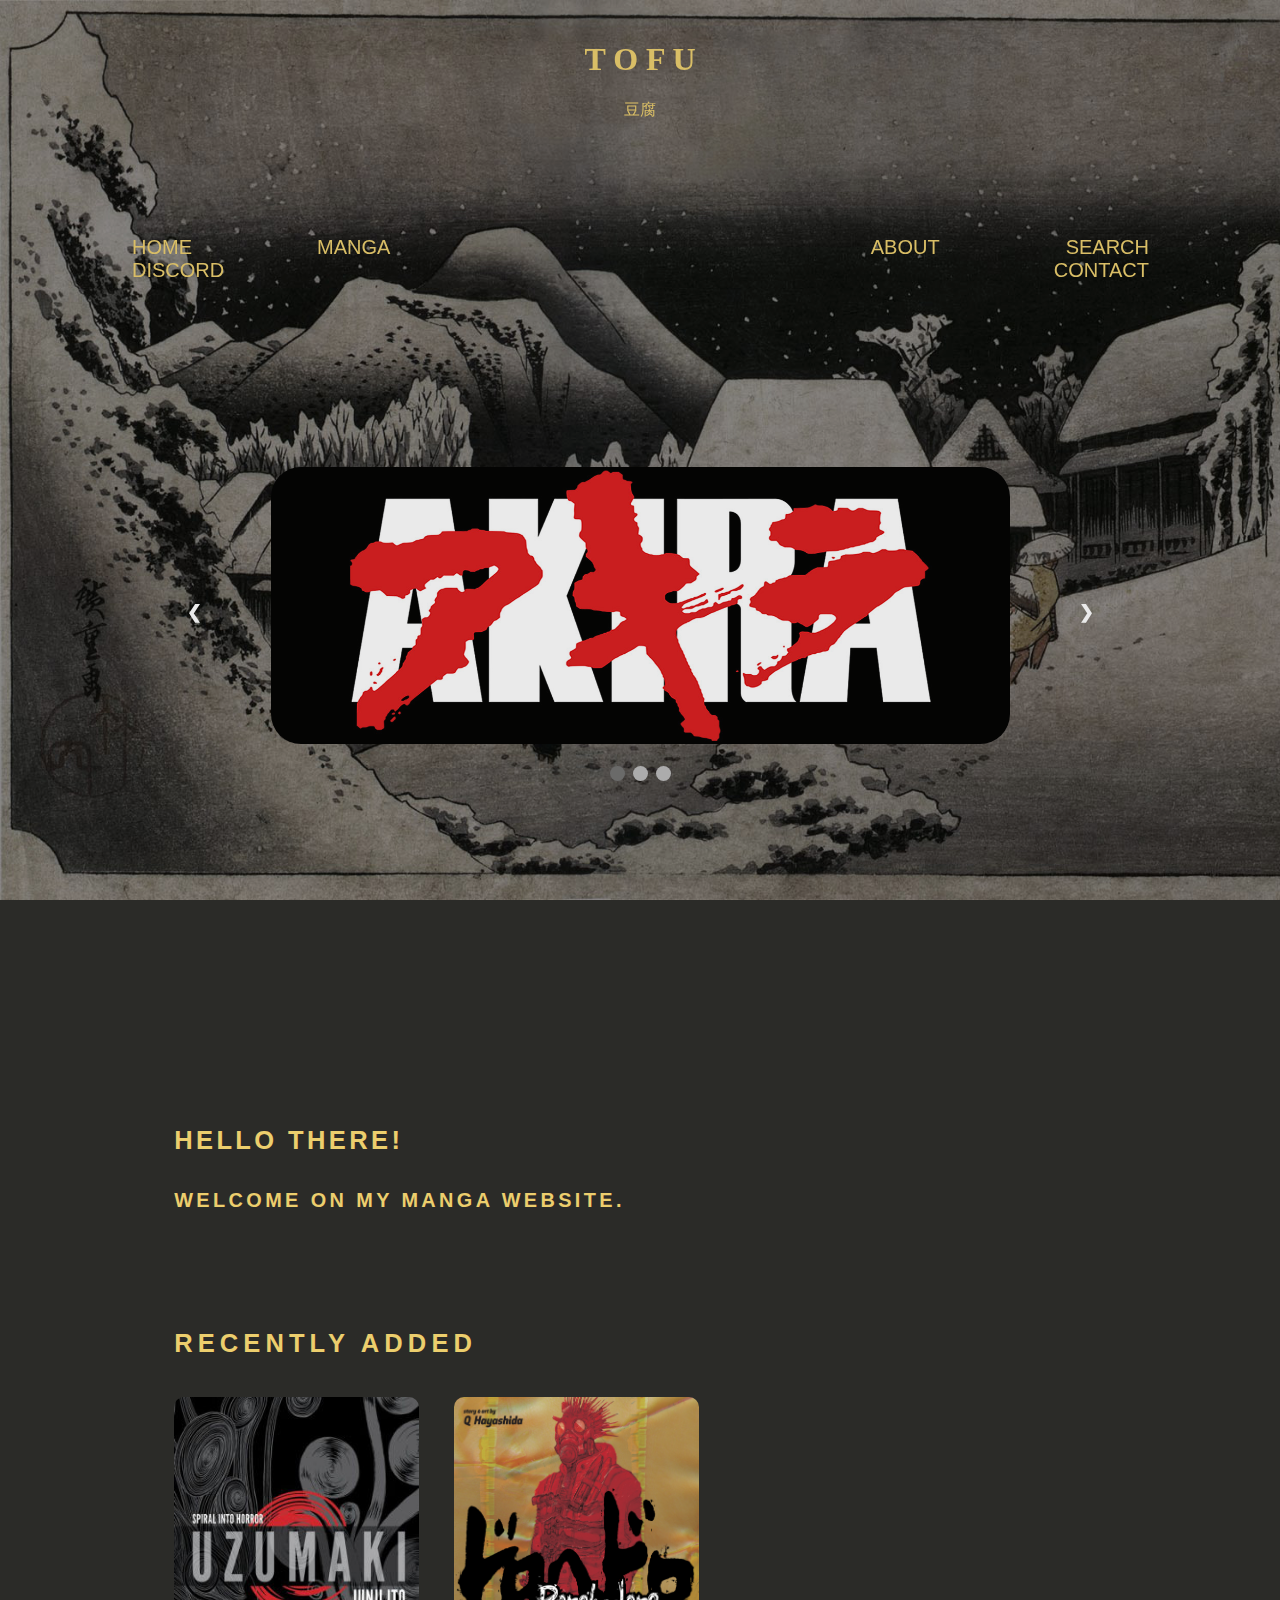
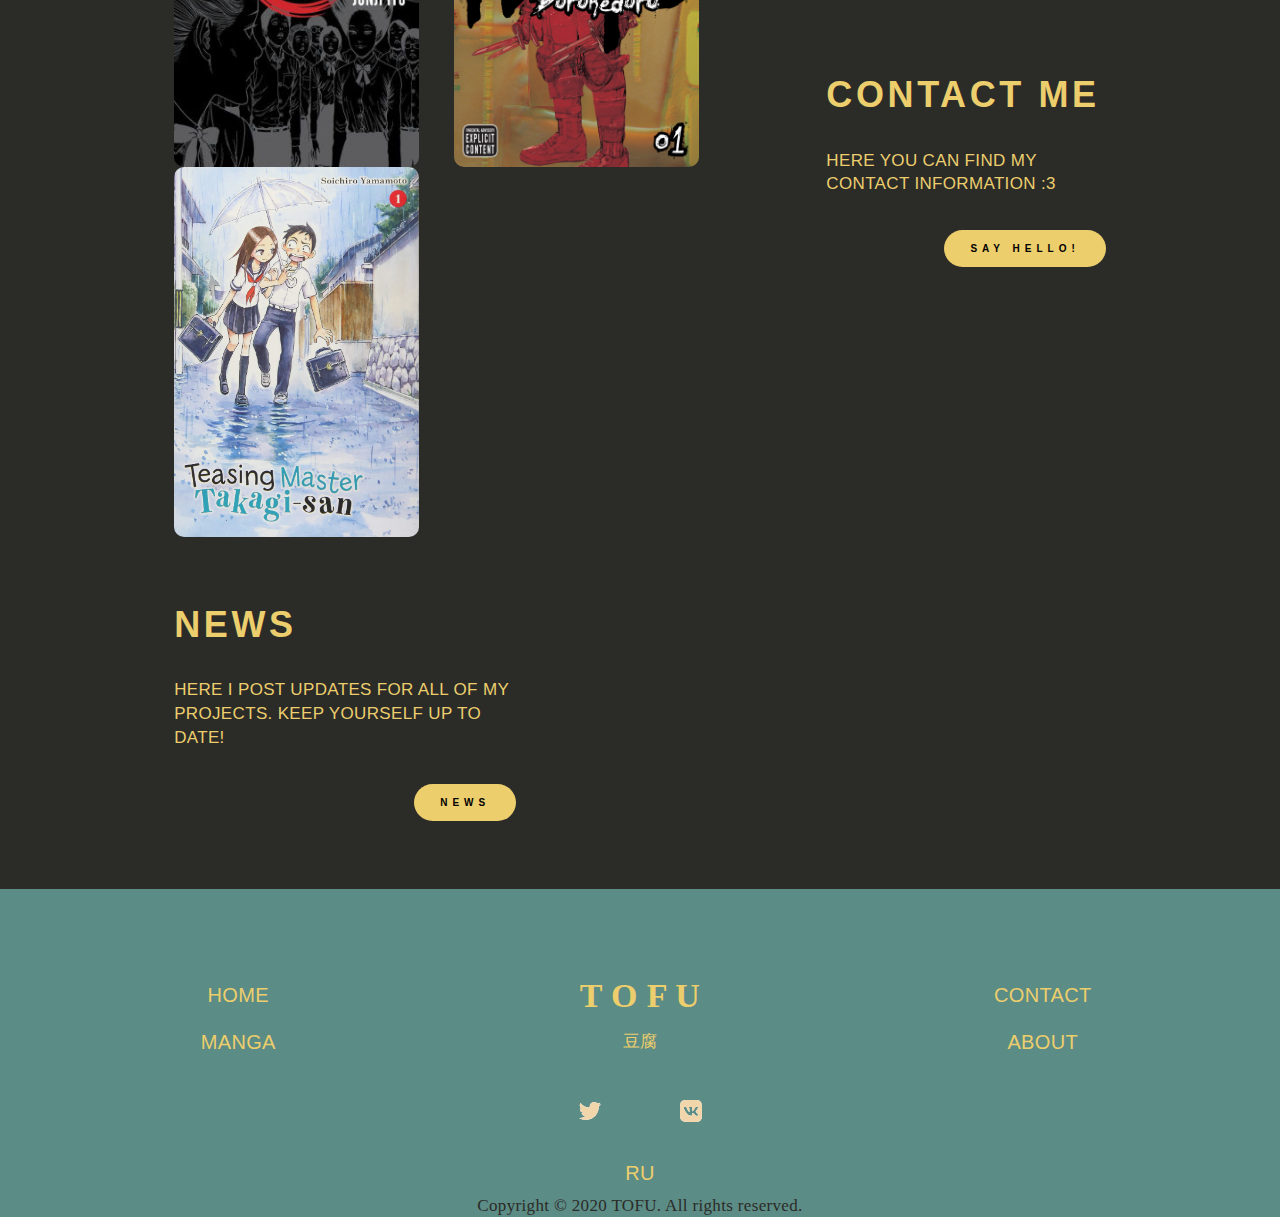
==== commit 2d8f2028: "Add files via upload" ====
--- a/index.html
+++ b/index.html
@@ -11,7 +11,7 @@
 <div id="mySidebar" class="sidebar">
   <a href="javascript:void(0)" class="closebtn" onclick="closeNav()">&times;</a>
   <a href="#">HOME</a>
-  <a href="#">MANGA</a>
+  <a href="Manga/">MANGA</a>
   <a href="#">DISCORD</a>
   <a href="#">ABOUT</a>
   <a href="#">SEARCH</a>
@@ -63,7 +63,7 @@
 			<ul class="nav_links">
 				<div class="nav1">
 				<li><a href="#">HOME</a></li>
-				<li><a href="#">MANGA</a></li>
+				<li><a href="Manga/">MANGA</a></li>
 				<li><a href="https://discord.gg/WX7BCY6">DISCORD</a></li>
 				</div>
 				
